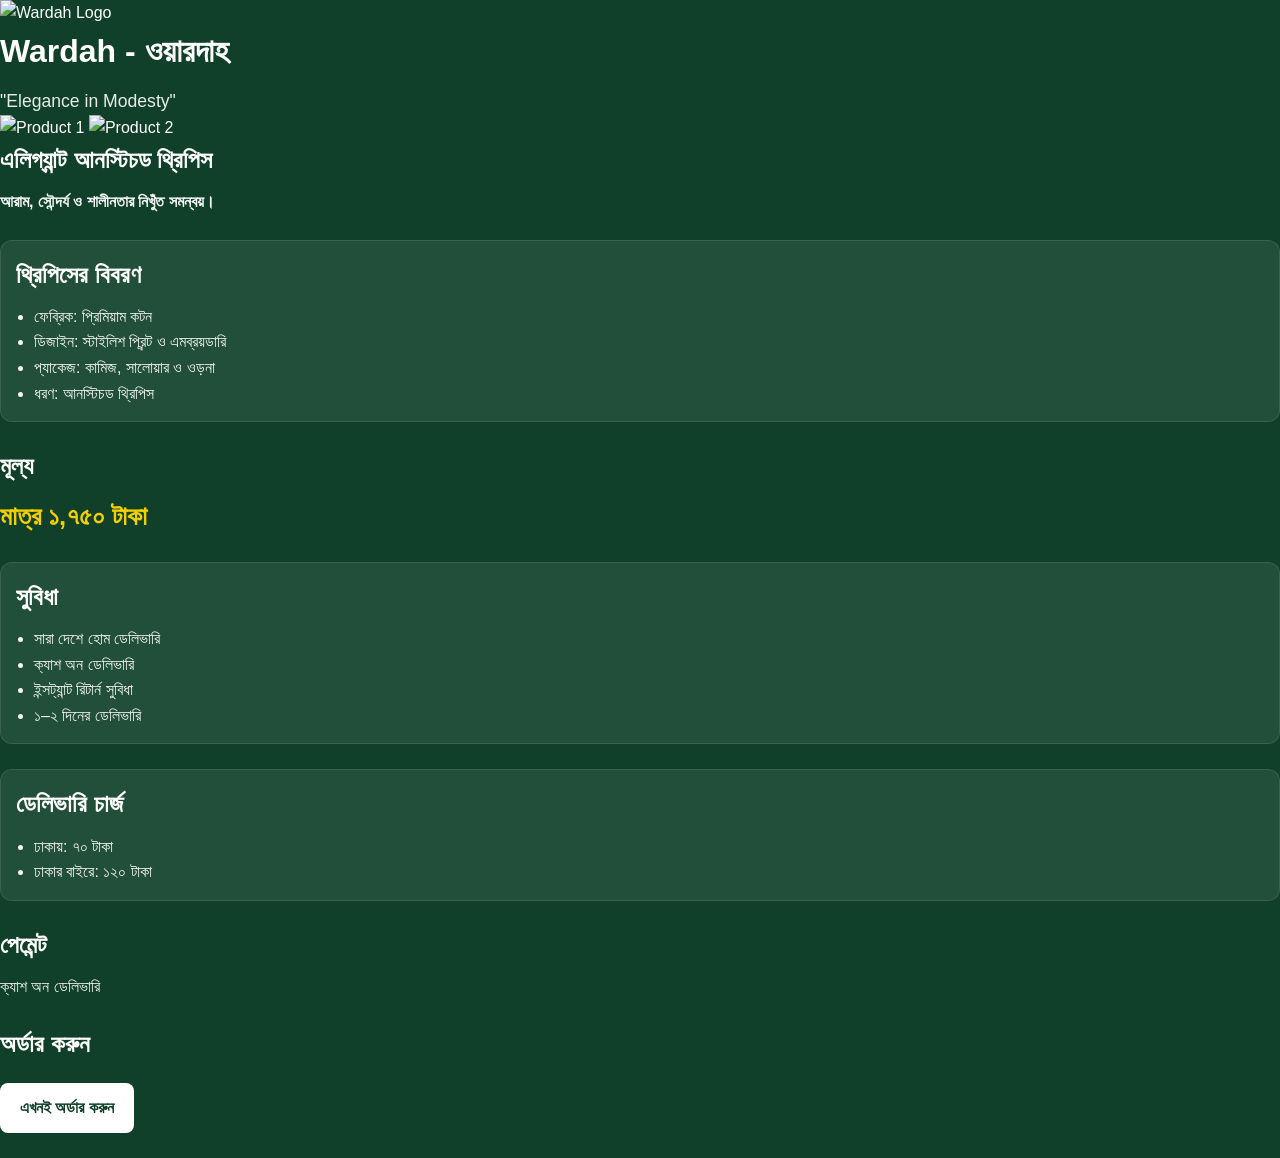
==== index.html @ c947ef36 "Update index.html" ====
<!DOCTYPE html>
<html lang="bn">
<head>
  <meta charset="UTF-8" />
  <meta name="viewport" content="width=device-width, initial-scale=1.0" />

  <title>Wardah - ওয়ারদাহ</title>

  <!-- FONT -->
  <style>
    @font-face {
      font-family: 'BornoMala';
      src: url('fonts/Bornomala-Regular.ttf') format('truetype');
    }

    :root {
      --bg: #10402a;
      --text: #ffffff;
      --accent: #ffd700;
      --card: rgba(255,255,255,0.08);
      --btn-bg: #ffffff;
      --btn-text: #10402a;
    }

    * {
      margin: 0;
      padding: 0;
      box-sizing: border-box;
    }

    body {
      font-family: 'BornoMala', sans-serif;
      background: var(--bg);
      color: var(--text);
      line-height: 1.6;
    }

   <header>
   <img src="img/logo/png%20logo.png" class="logo" alt="Wardah Logo">
    <h1>Wardah - ওয়ারদাহ</h1>
    <p class="tagline">"Elegance in Modesty"</p>
</header>

    .logo {
      width: 120px;
      margin-bottom: 10px;
    }

    h1, h2, h3 {
      color: var(--text);
      margin-bottom: 10px;
    }

    p, li {
      color: var(--text);
      opacity: 0.95;
    }

    .tagline {
      font-size: 1.1rem;
      opacity: 0.9;
    }

    .<div class="gallery">
    <img src="Three-pices.jpg" alt="Product 1">
    <img src="Three-pices (1).jpg" alt="Product 2">
</div>

    main {
      padding: 20px 15px;
    }

    section {
      margin-bottom: 25px;
    }

    .card {
      background: var(--card);
      padding: 15px;
      border-radius: 12px;
      border: 1px solid rgba(255,255,255,0.1);
    }

    ul {
      padding-left: 18px;
    }

    .price {
      font-size: 1.6rem;
      font-weight: bold;
      color: var(--accent);
    }

    .button {
      display: inline-block;
      padding: 12px 20px;
      background: var(--btn-bg);
      color: var(--btn-text);
      text-decoration: none;
      font-weight: bold;
      border-radius: 8px;
      margin-top: 10px;
      transition: 0.3s ease;
    }

    .button:hover {
      opacity: 0.85;
    }
  </style>
</head>

<body>

  <!-- HEADER -->
  <header>
   <img src="img/logo/png%20logo.png" class="logo" alt="Wardah Logo">
    <h1>Wardah - ওয়ারদাহ</h1>
    <p class="tagline">"Elegance in Modesty"</p>
  </header>

  <!-- GALLERY -->
  <div class="gallery">
    <img src="img/product/Three-pices.jpg" alt="Product 1">
    <img src="img/product/Three-pices (1).jpg" alt="Product 2">
  </div>

  <!-- CONTENT -->
  <main>

    <section>
      <h2>এলিগ্যান্ট আনস্টিচড থ্রিপিস</h2>
      <p><strong>আরাম, সৌন্দর্য ও শালীনতার নিখুঁত সমন্বয়।</strong></p>
    </section>

    <section class="card">
      <h2>থ্রিপিসের বিবরণ</h2>
      <ul>
        <li>ফেব্রিক: প্রিমিয়াম কটন</li>
        <li>ডিজাইন: স্টাইলিশ প্রিন্ট ও এমব্রয়ডারি</li>
        <li>প্যাকেজ: কামিজ, সালোয়ার ও ওড়না</li>
        <li>ধরণ: আনস্টিচড থ্রিপিস</li>
      </ul>
    </section>

    <section>
      <h2>মূল্য</h2>
      <p class="price">মাত্র ১,৭৫০ টাকা</p>
    </section>

    <section class="card">
      <h2>সুবিধা</h2>
      <ul>
        <li>সারা দেশে হোম ডেলিভারি</li>
        <li>ক্যাশ অন ডেলিভারি</li>
        <li>ইন্সট্যান্ট রিটার্ন সুবিধা</li>
        <li>১–২ দিনের ডেলিভারি</li>
      </ul>
    </section>

    <section class="card">
      <h2>ডেলিভারি চার্জ</h2>
      <ul>
        <li>ঢাকায়: ৭০ টাকা</li>
        <li>ঢাকার বাইরে: ১২০ টাকা</li>
      </ul>
    </section>

    <section>
      <h2>পেমেন্ট</h2>
      <p>ক্যাশ অন ডেলিভারি</p>
    </section>

    <section>
      <h2>অর্ডার করুন</h2>
      <a class="button"
         href="https://docs.google.com/forms/d/e/1FAIpQLSe_pZQ7UfiGkMkgKVQvR6M2WdMgmB8bQ7nPykg2GkSqrxAfFw/viewform">
        এখনই অর্ডার করুন
      </a>
    </section>

  </main>

</body>
</html>
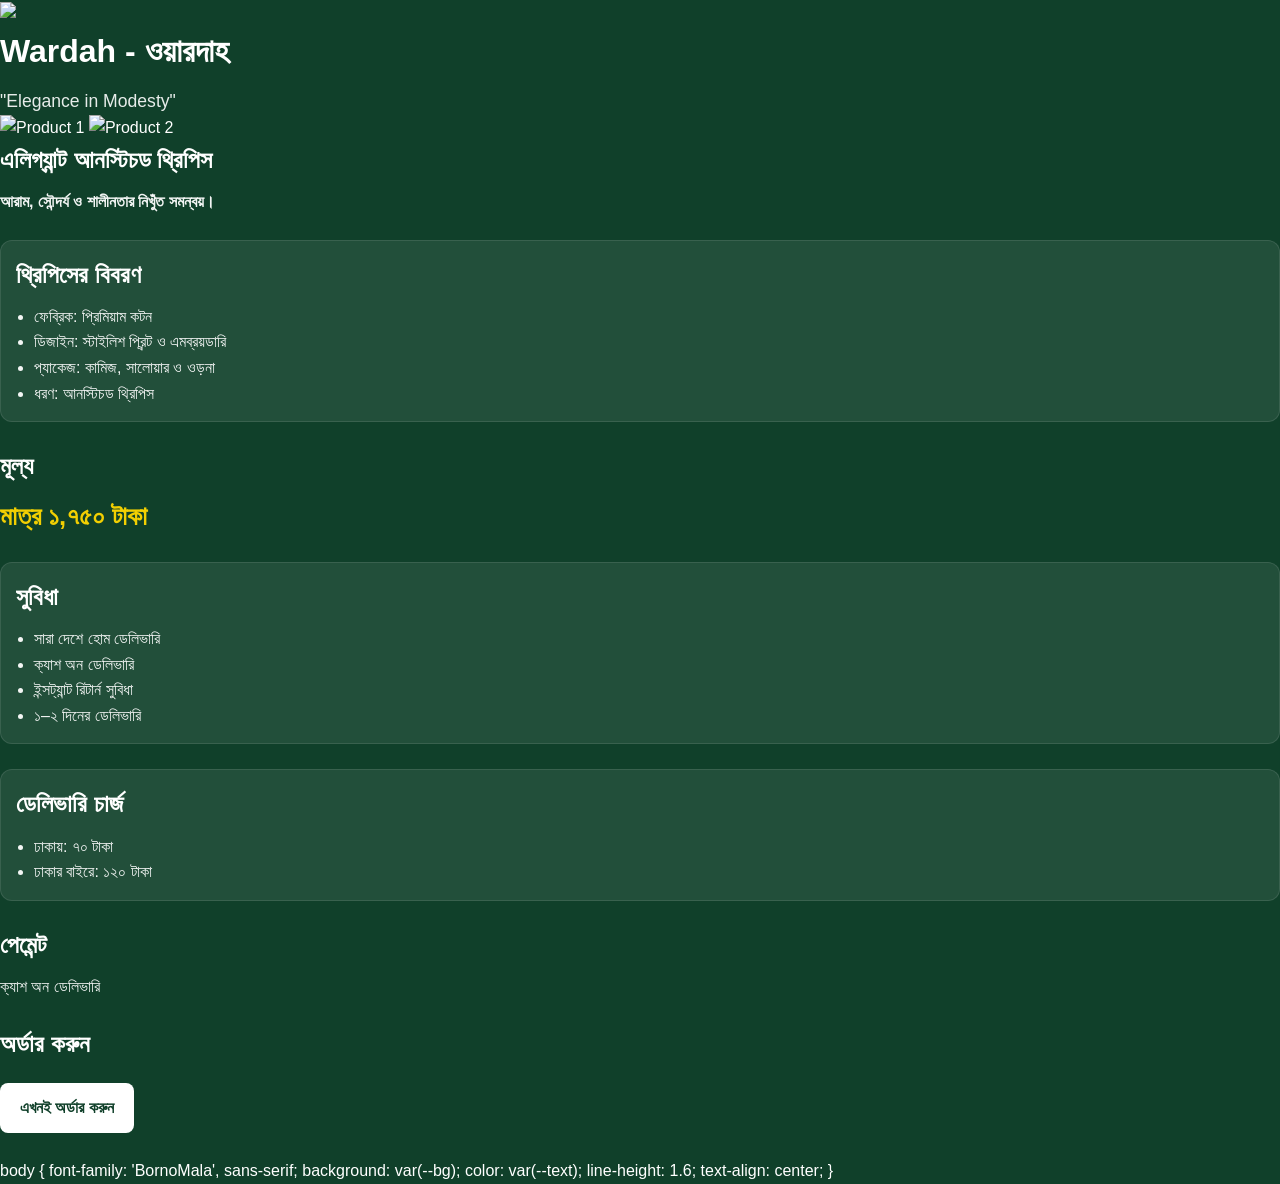
==== commit 8d24e8be: "Update index.html" ====
--- a/index.html
+++ b/index.html
@@ -36,7 +36,7 @@
     }
 
    <header>
-   <img src="img/logo/png%20logo.png" class="logo" alt="Wardah Logo">
+   <img src="img/png logo.png" class="logo">
     <h1>Wardah - ওয়ারদাহ</h1>
     <p class="tagline">"Elegance in Modesty"</p>
 </header>
@@ -113,7 +113,7 @@
 
   <!-- HEADER -->
   <header>
-   <img src="img/logo/png%20logo.png" class="logo" alt="Wardah Logo">
+   <img src="img/ png logo.png" class=>
     <h1>Wardah - ওয়ারদাহ</h1>
     <p class="tagline">"Elegance in Modesty"</p>
   </header>
@@ -181,4 +181,10 @@
   </main>
 
 </body>
-</html>
+</html> body {
+    font-family: 'BornoMala', sans-serif;
+    background: var(--bg);
+    color: var(--text);
+    line-height: 1.6;
+    text-align: center;
+}
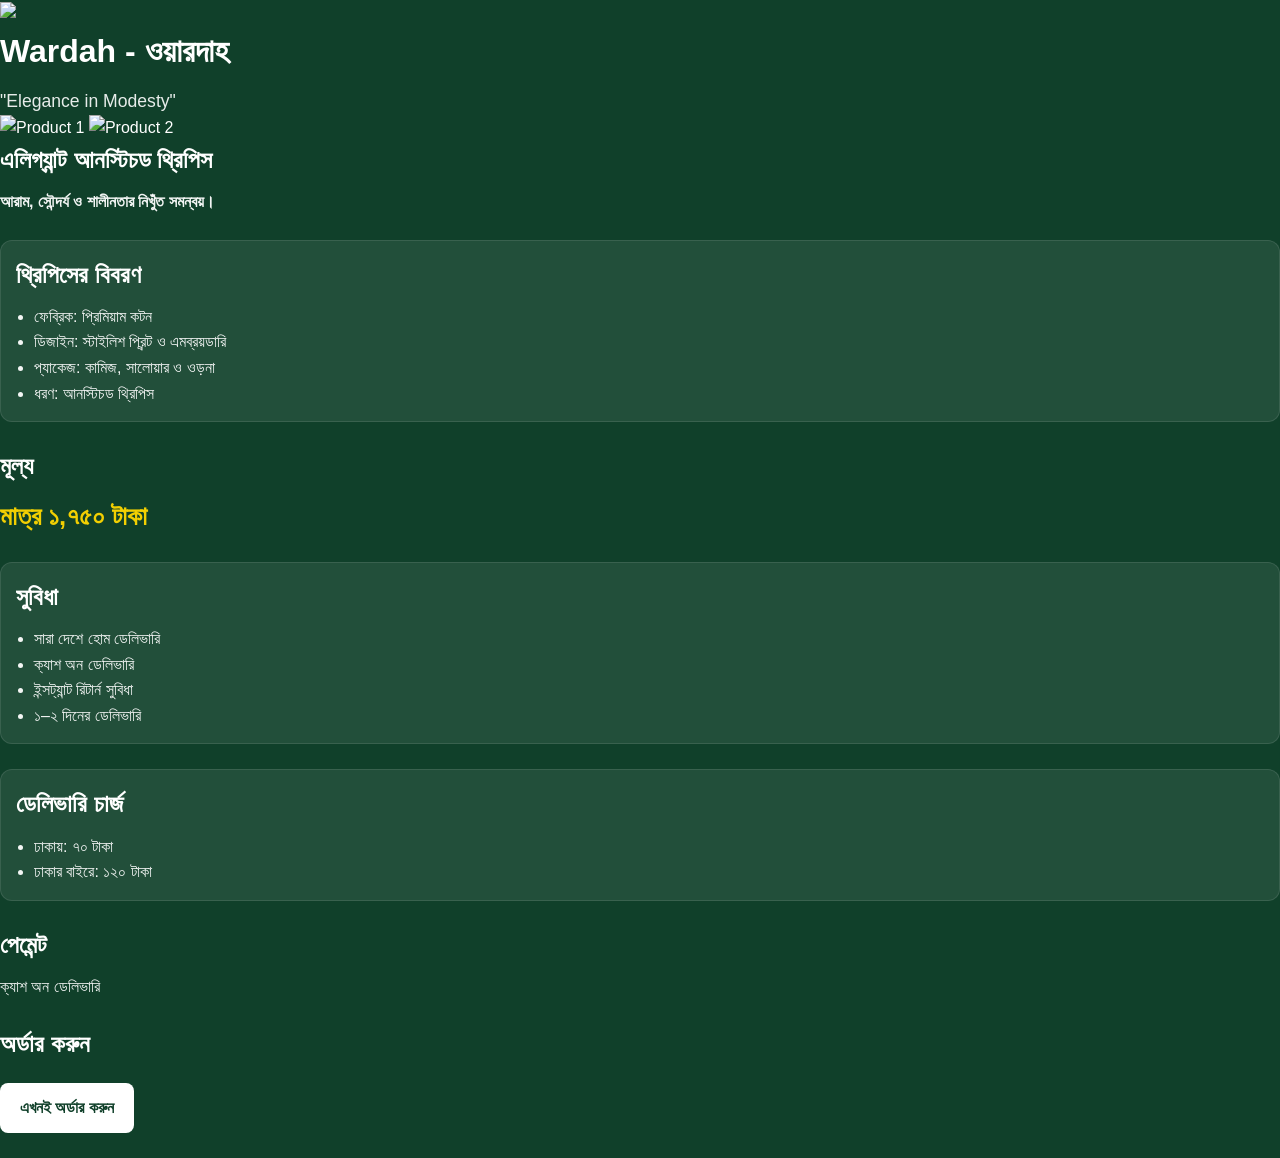
==== commit f7a9e876: "Update index.html" ====
--- a/index.html
+++ b/index.html
@@ -9,7 +9,7 @@
   <!-- FONT -->
   <style>
     @font-face {
-      font-family: 'BornoMala';
+      font-family: 'Bornomala-Regular.ttf';
       src: url('fonts/Bornomala-Regular.ttf') format('truetype');
     }
 
@@ -29,7 +29,7 @@
     }
 
     body {
-      font-family: 'BornoMala', sans-serif;
+      font-family: 'Bornomala-Regular.ttf', sans-serif;
       background: var(--bg);
       color: var(--text);
       line-height: 1.6;
@@ -181,10 +181,4 @@
   </main>
 
 </body>
-</html> body {
-    font-family: 'BornoMala', sans-serif;
-    background: var(--bg);
-    color: var(--text);
-    line-height: 1.6;
-    text-align: center;
-}
+</html>
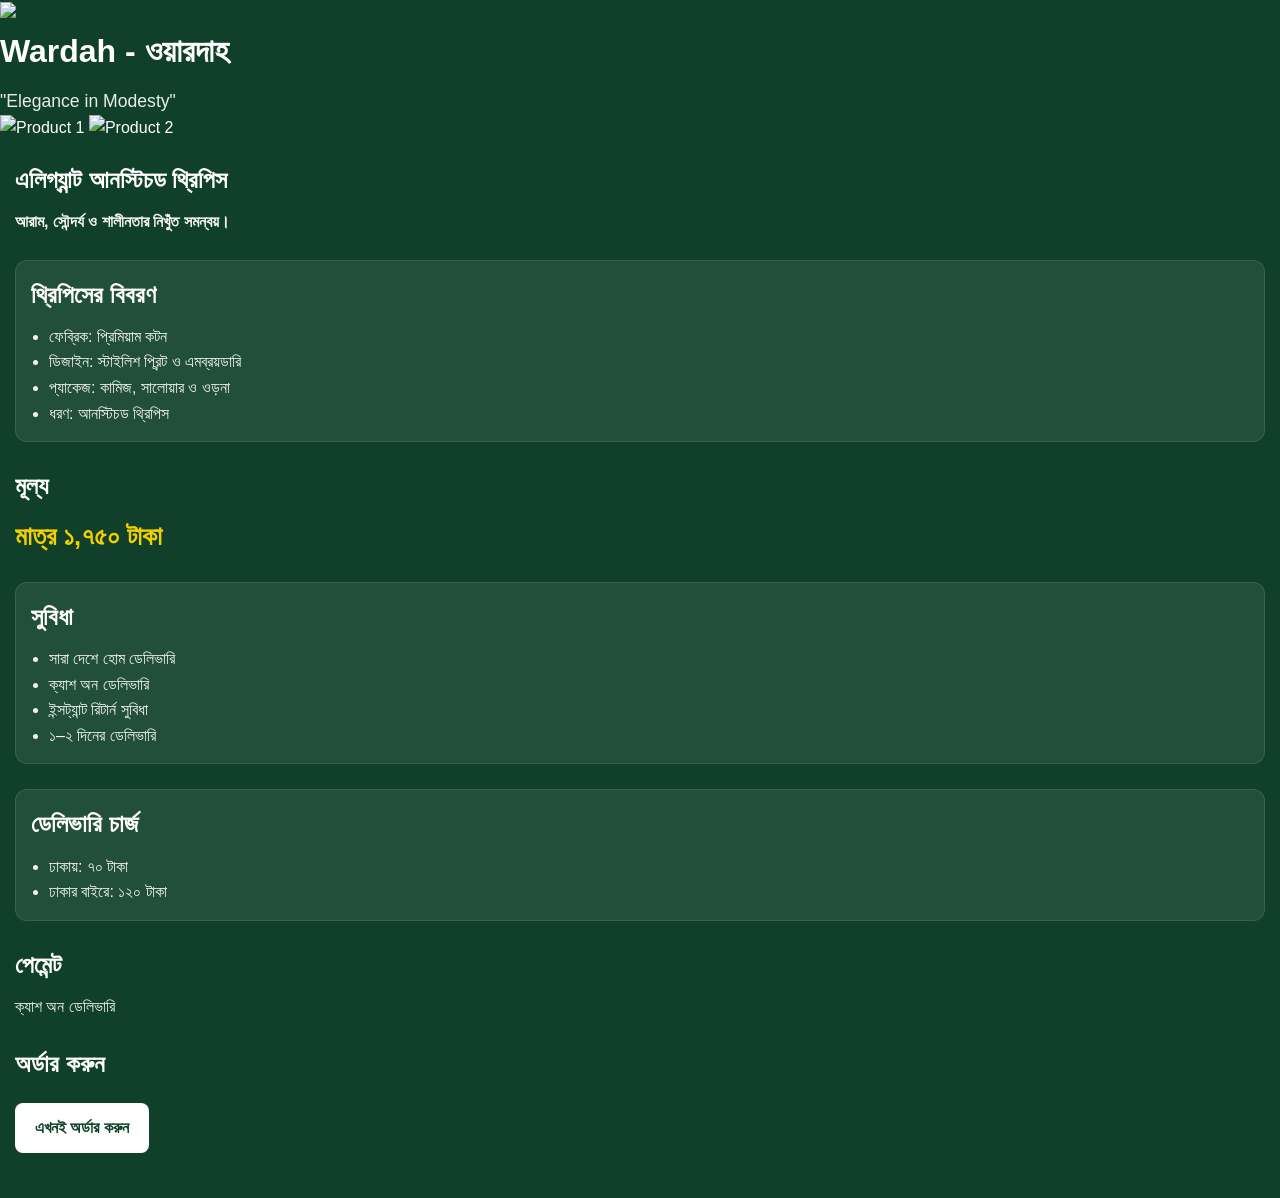
==== commit c57100b6: "Fix HTML structure and update content" ====
--- a/index.html
+++ b/index.html
@@ -60,12 +60,6 @@
       font-size: 1.1rem;
       opacity: 0.9;
     }
-
-    .<div class="gallery">
-    <img src="Three-pices.jpg" alt="Product 1">
-    <img src="Three-pices (1).jpg" alt="Product 2">
-</div>
-
     main {
       padding: 20px 15px;
     }
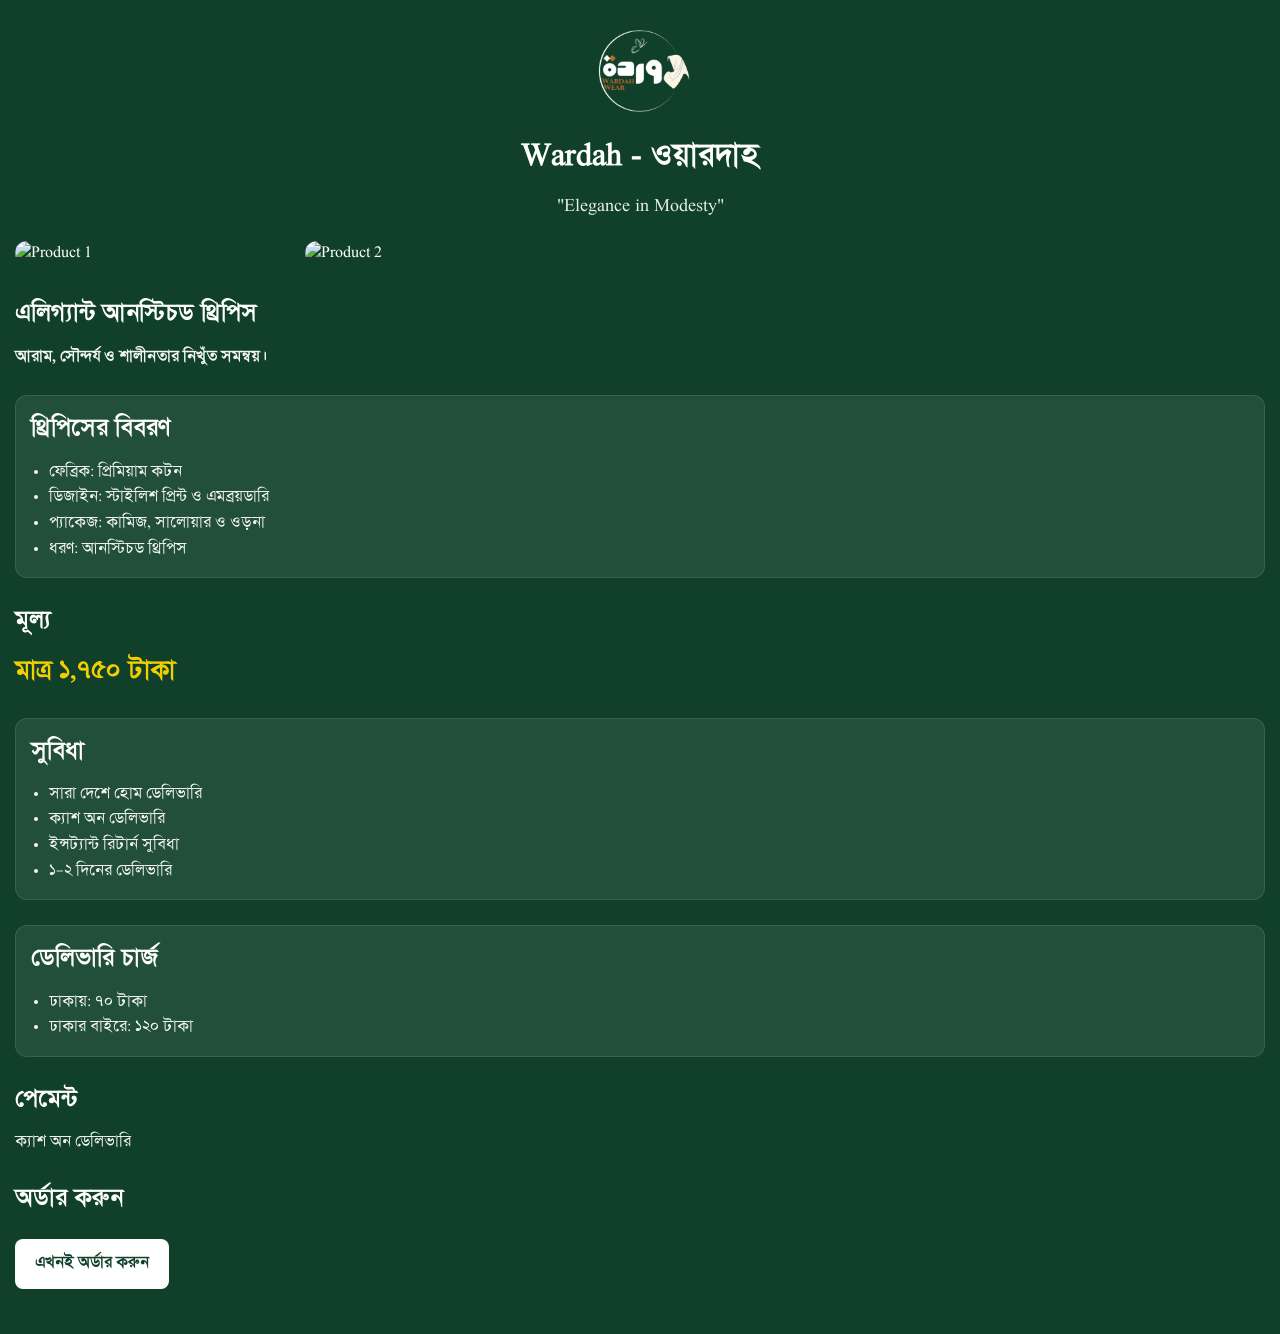
==== commit 0a8082a9: "Update index.html with new content and styles" ====
--- a/index.html
+++ b/index.html
@@ -3,14 +3,24 @@
 <head>
   <meta charset="UTF-8" />
   <meta name="viewport" content="width=device-width, initial-scale=1.0" />
-
-  <title>Wardah - ওয়ারদাহ</title>
+  <link rel="icon" type="image/png" href="ورد.png" />
+
+  <title>Wardah - ওয়ারদাহ</title>
 
   <!-- FONT -->
   <style>
     @font-face {
-      font-family: 'Bornomala-Regular.ttf';
-      src: url('fonts/Bornomala-Regular.ttf') format('truetype');
+      font-family: 'Bornomala';
+      src: url('Bornomala-Regular.ttf') format('truetype');
+      font-weight: 400;
+      font-style: normal;
+    }
+
+    @font-face {
+      font-family: 'Bornomala';
+      src: url('Bornomala-Bold.ttf') format('truetype');
+      font-weight: 700;
+      font-style: normal;
     }
 
     :root {
@@ -29,17 +39,16 @@
     }
 
     body {
-      font-family: 'Bornomala-Regular.ttf', sans-serif;
+      font-family: 'Bornomala', sans-serif;
       background: var(--bg);
       color: var(--text);
       line-height: 1.6;
     }
 
-   <header>
-   <img src="img/png logo.png" class="logo">
-    <h1>Wardah - ওয়ারদাহ</h1>
-    <p class="tagline">"Elegance in Modesty"</p>
-</header>
+    header {
+      text-align: center;
+      padding: 30px 15px 20px;
+    }
 
     .logo {
       width: 120px;
@@ -60,6 +69,7 @@
       font-size: 1.1rem;
       opacity: 0.9;
     }
+
     main {
       padding: 20px 15px;
     }
@@ -77,6 +87,21 @@
 
     ul {
       padding-left: 18px;
+    }
+
+    .gallery {
+      display: flex;
+      gap: 10px;
+      overflow-x: auto;
+      padding: 0 15px 10px;
+    }
+
+    .gallery img {
+      width: 100%;
+      max-width: 280px;
+      flex-shrink: 0;
+      border-radius: 12px;
+      display: block;
     }
 
     .price {
@@ -107,15 +132,15 @@
 
   <!-- HEADER -->
   <header>
-   <img src="img/ png logo.png" class=>
-    <h1>Wardah - ওয়ারদাহ</h1>
+    <img src="png%20logo.png" class="logo" alt="Wardah Logo">
+    <h1>Wardah - ওয়ারদাহ</h1>
     <p class="tagline">"Elegance in Modesty"</p>
   </header>
 
   <!-- GALLERY -->
   <div class="gallery">
-    <img src="img/product/Three-pices.jpg" alt="Product 1">
-    <img src="img/product/Three-pices (1).jpg" alt="Product 2">
+    <img src="Three-pices.jpg" alt="Product 1">
+    <img src="Three-pices%20(1).jpg" alt="Product 2">
   </div>
 
   <!-- CONTENT -->
@@ -123,15 +148,15 @@
 
     <section>
       <h2>এলিগ্যান্ট আনস্টিচড থ্রিপিস</h2>
-      <p><strong>আরাম, সৌন্দর্য ও শালীনতার নিখুঁত সমন্বয়।</strong></p>
+      <p><strong>আরাম, সৌন্দর্য ও শালীনতার নিখুঁত সমন্বয়।</strong></p>
     </section>
 
     <section class="card">
       <h2>থ্রিপিসের বিবরণ</h2>
       <ul>
-        <li>ফেব্রিক: প্রিমিয়াম কটন</li>
-        <li>ডিজাইন: স্টাইলিশ প্রিন্ট ও এমব্রয়ডারি</li>
-        <li>প্যাকেজ: কামিজ, সালোয়ার ও ওড়না</li>
+        <li>ফেব্রিক: প্রিমিয়াম কটন</li>
+        <li>ডিজাইন: স্টাইলিশ প্রিন্ট ও এমব্রয়ডারি</li>
+        <li>প্যাকেজ: কামিজ, সালোয়ার ও ওড়না</li>
         <li>ধরণ: আনস্টিচড থ্রিপিস</li>
       </ul>
     </section>
@@ -154,7 +179,7 @@
     <section class="card">
       <h2>ডেলিভারি চার্জ</h2>
       <ul>
-        <li>ঢাকায়: ৭০ টাকা</li>
+        <li>ঢাকায়: ৭০ টাকা</li>
         <li>ঢাকার বাইরে: ১২০ টাকা</li>
       </ul>
     </section>
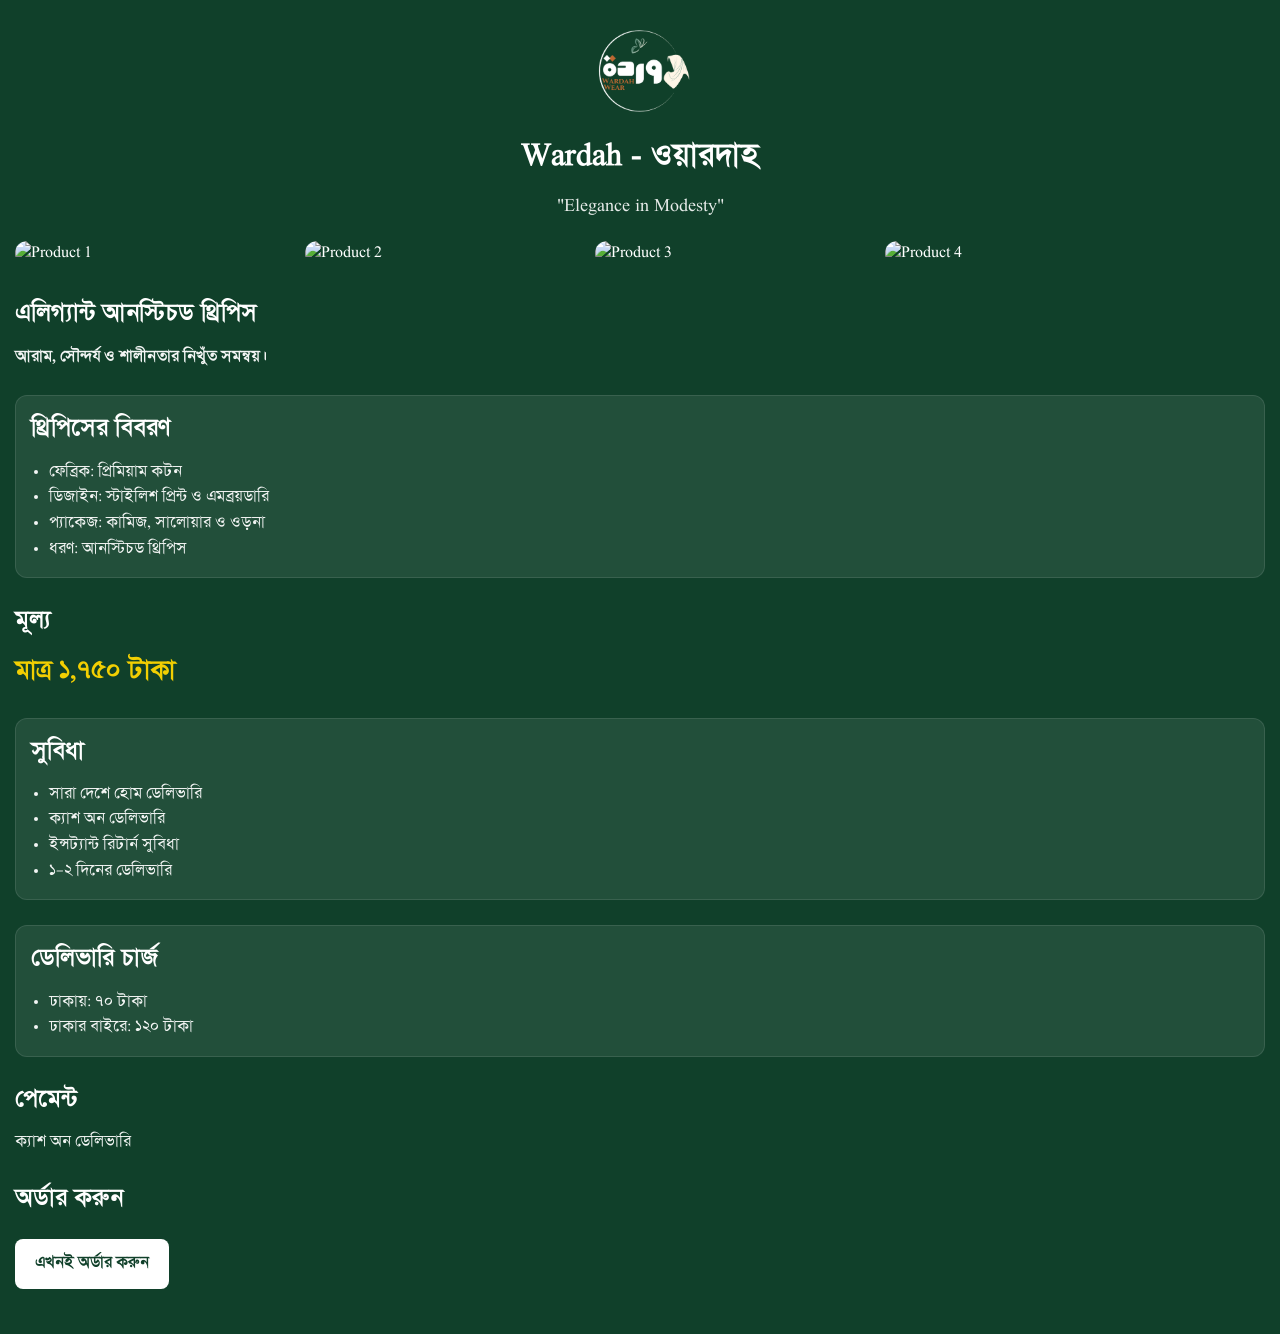
==== commit 271c8846: "Update index.html" ====
--- a/index.html
+++ b/index.html
@@ -141,6 +141,8 @@
   <div class="gallery">
     <img src="Three-pices.jpg" alt="Product 1">
     <img src="Three-pices%20(1).jpg" alt="Product 2">
+    <img src="Soft%20green.jpeg" alt="Product 3">
+    <img src="Soft%20green%202.jpeg" alt="Product 4">
   </div>
 
   <!-- CONTENT -->
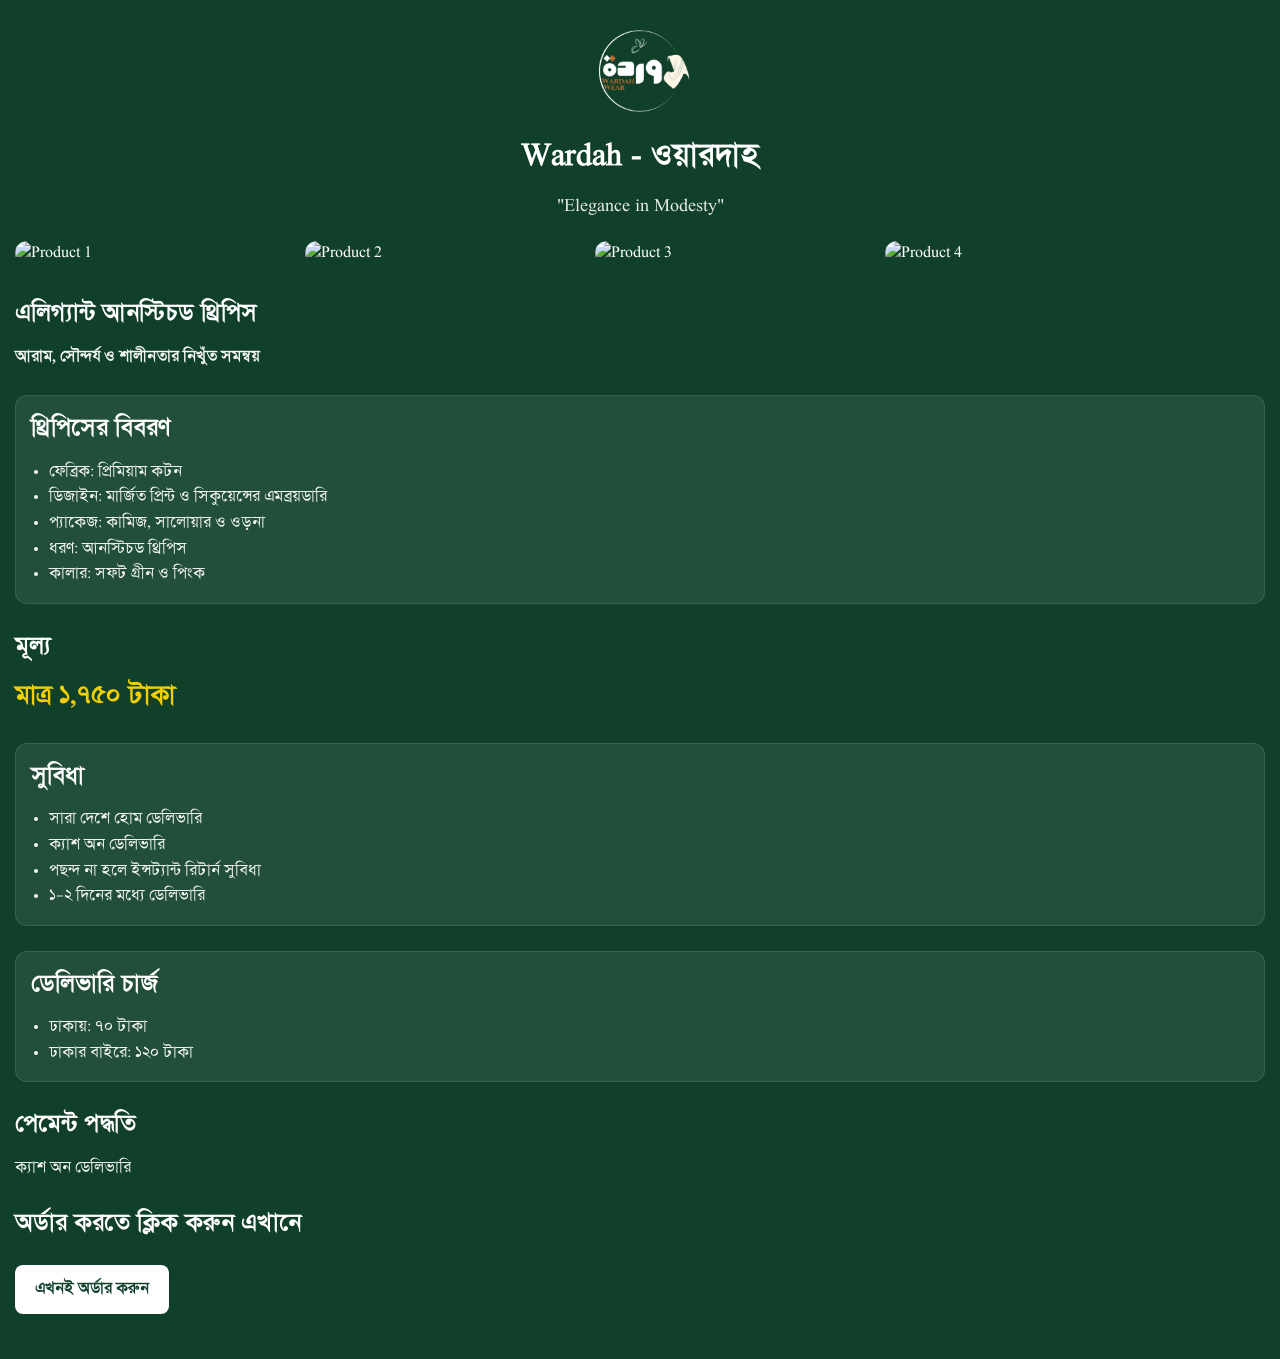
==== commit e44a2106: "Update index.html" ====
--- a/index.html
+++ b/index.html
@@ -150,16 +150,17 @@
 
     <section>
       <h2>এলিগ্যান্ট আনস্টিচড থ্রিপিস</h2>
-      <p><strong>আরাম, সৌন্দর্য ও শালীনতার নিখুঁত সমন্বয়।</strong></p>
+      <p><strong>আরাম, সৌন্দর্য ও শালীনতার নিখুঁত সমন্বয় </strong></p>
     </section>
 
     <section class="card">
       <h2>থ্রিপিসের বিবরণ</h2>
       <ul>
         <li>ফেব্রিক: প্রিমিয়াম কটন</li>
-        <li>ডিজাইন: স্টাইলিশ প্রিন্ট ও এমব্রয়ডারি</li>
+        <li>ডিজাইন: মার্জিত প্রিন্ট ও সিকুয়েন্সের এমব্রয়ডারি</li>
         <li>প্যাকেজ: কামিজ, সালোয়ার ও ওড়না</li>
         <li>ধরণ: আনস্টিচড থ্রিপিস</li>
+         <li>কালার: সফট গ্রীন ও পিংক </li>
       </ul>
     </section>
 
@@ -173,8 +174,8 @@
       <ul>
         <li>সারা দেশে হোম ডেলিভারি</li>
         <li>ক্যাশ অন ডেলিভারি</li>
-        <li>ইন্সট্যান্ট রিটার্ন সুবিধা</li>
-        <li>১–২ দিনের ডেলিভারি</li>
+        <li> পছন্দ না হলে ইন্সট্যান্ট রিটার্ন সুবিধা</li>
+        <li>১–২ দিনের মধ্যে ডেলিভারি</li>
       </ul>
     </section>
 
@@ -187,12 +188,12 @@
     </section>
 
     <section>
-      <h2>পেমেন্ট</h2>
+      <h2>পেমেন্ট পদ্ধতি </h2>
       <p>ক্যাশ অন ডেলিভারি</p>
     </section>
 
     <section>
-      <h2>অর্ডার করুন</h2>
+      <h2>অর্ডার করতে ক্লিক করুন এখানে </h2>
       <a class="button"
          href="https://docs.google.com/forms/d/e/1FAIpQLSe_pZQ7UfiGkMkgKVQvR6M2WdMgmB8bQ7nPykg2GkSqrxAfFw/viewform">
         এখনই অর্ডার করুন
